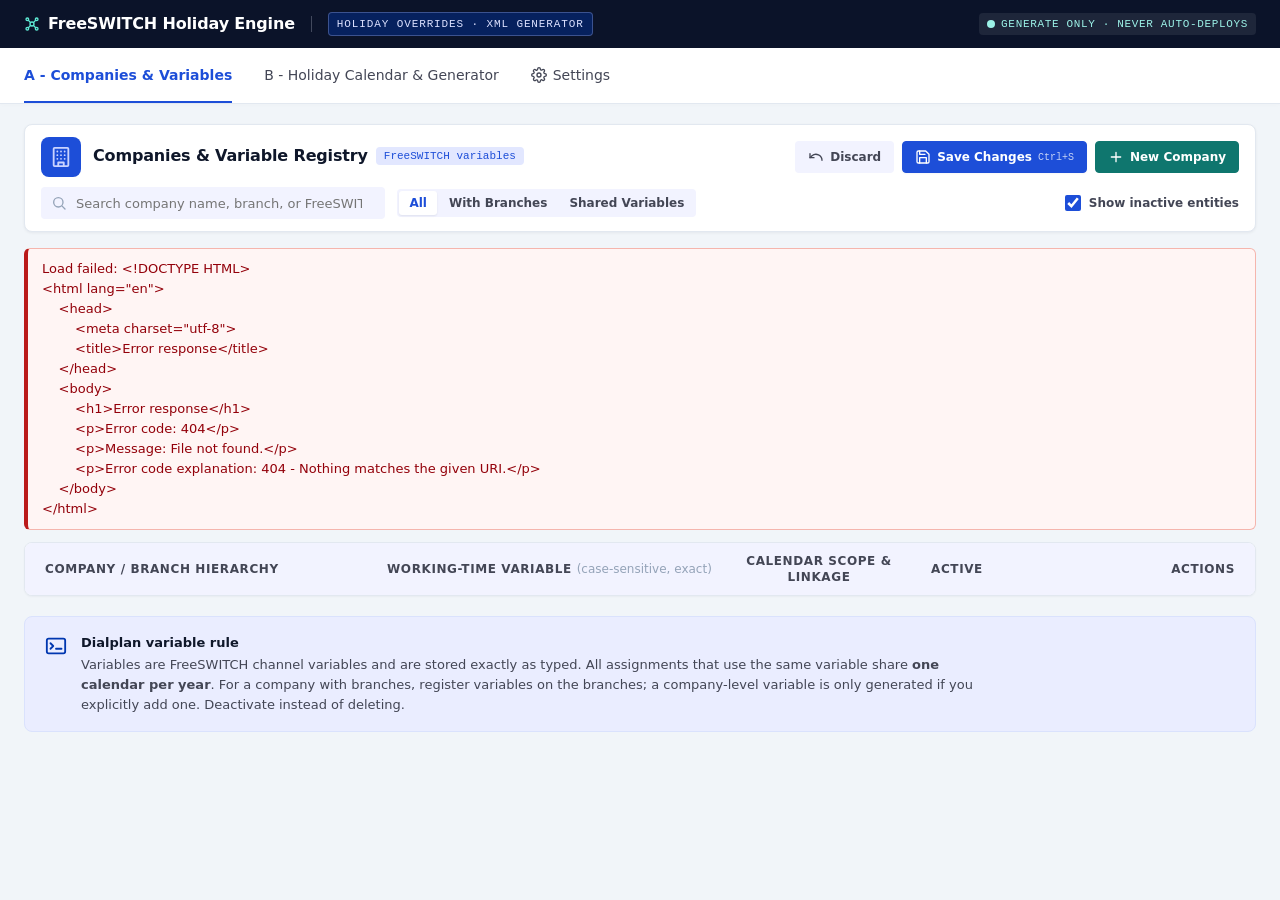
==== web/index.html @ dc07bf64 "first commit" ====
<!doctype html>
<html lang="en">
<head>
<meta charset="utf-8">
<meta name="viewport" content="width=device-width, initial-scale=1">
<title>FreeSWITCH Holiday Calendar</title>
<link rel="icon" href="data:,">
<link rel="stylesheet" href="style.css">
</head>
<body>
<!-- Inline icon sprite (no external fonts/CDN: the UI must work offline) -->
<svg xmlns="http://www.w3.org/2000/svg" style="display:none" aria-hidden="true">
  <defs>
    <symbol id="i-hub" viewBox="0 0 24 24"><circle cx="12" cy="12" r="3"/><circle cx="5" cy="5" r="2"/><circle cx="19" cy="5" r="2"/><circle cx="5" cy="19" r="2"/><circle cx="19" cy="19" r="2"/><path d="M6.5 6.5l3.4 3.4M17.5 6.5l-3.4 3.4M6.5 17.5l3.4-3.4M17.5 17.5l-3.4-3.4"/></symbol>
    <symbol id="i-calendar" viewBox="0 0 24 24"><rect x="3" y="4" width="18" height="18" rx="2"/><path d="M16 2v4M8 2v4M3 10h18"/></symbol>
    <symbol id="i-chev-l" viewBox="0 0 24 24"><path d="M15 18l-6-6 6-6"/></symbol>
    <symbol id="i-chev-r" viewBox="0 0 24 24"><path d="M9 18l6-6-6-6"/></symbol>
    <symbol id="i-search" viewBox="0 0 24 24"><circle cx="11" cy="11" r="7"/><path d="M21 21l-4.3-4.3"/></symbol>
    <symbol id="i-save" viewBox="0 0 24 24"><path d="M19 21H5a2 2 0 0 1-2-2V5a2 2 0 0 1 2-2h11l5 5v11a2 2 0 0 1-2 2z"/><path d="M17 21v-8H7v8M7 3v5h8"/></symbol>
    <symbol id="i-undo" viewBox="0 0 24 24"><path d="M3 7v6h6"/><path d="M21 17a9 9 0 0 0-15-6.7L3 13"/></symbol>
    <symbol id="i-plus" viewBox="0 0 24 24"><path d="M12 5v14M5 12h14"/></symbol>
    <symbol id="i-share" viewBox="0 0 24 24"><circle cx="18" cy="5" r="3"/><circle cx="6" cy="12" r="3"/><circle cx="18" cy="19" r="3"/><path d="M8.6 13.5l6.8 4M15.4 6.5l-6.8 4"/></symbol>
    <symbol id="i-lock" viewBox="0 0 24 24"><rect x="4" y="11" width="16" height="10" rx="2"/><path d="M8 11V7a4 4 0 0 1 8 0v4"/></symbol>
    <symbol id="i-copy" viewBox="0 0 24 24"><rect x="9" y="9" width="13" height="13" rx="2"/><path d="M5 15H4a2 2 0 0 1-2-2V4a2 2 0 0 1 2-2h9a2 2 0 0 1 2 2v1"/></symbol>
    <symbol id="i-check" viewBox="0 0 24 24"><circle cx="12" cy="12" r="10"/><path d="M8 12l3 3 5-6"/></symbol>
    <symbol id="i-alert" viewBox="0 0 24 24"><path d="M10.3 3.9L1.8 18a2 2 0 0 0 1.7 3h17a2 2 0 0 0 1.7-3L13.7 3.9a2 2 0 0 0-3.4 0z"/><path d="M12 9v4M12 17h.01"/></symbol>
    <symbol id="i-x" viewBox="0 0 24 24"><path d="M18 6L6 18M6 6l12 12"/></symbol>
    <symbol id="i-download" viewBox="0 0 24 24"><path d="M21 15v4a2 2 0 0 1-2 2H5a2 2 0 0 1-2-2v-4"/><path d="M7 10l5 5 5-5M12 15V3"/></symbol>
    <symbol id="i-terminal" viewBox="0 0 24 24"><rect x="2" y="4" width="20" height="16" rx="2"/><path d="M6 9l3 3-3 3M12 15h6"/></symbol>
    <symbol id="i-store" viewBox="0 0 24 24"><path d="M3 9l1.5-5h15L21 9M4 9v11h16V9M3 9h18M9 20v-6h6v6"/></symbol>
    <symbol id="i-building" viewBox="0 0 24 24"><rect x="4" y="2" width="16" height="20" rx="1"/><path d="M9 22v-4h6v4M8 6h.01M12 6h.01M16 6h.01M8 10h.01M12 10h.01M16 10h.01M8 14h.01M12 14h.01M16 14h.01"/></symbol>
    <symbol id="i-cloud" viewBox="0 0 24 24"><path d="M4 14.9A7 7 0 1 1 15.7 8h1.8a4.5 4.5 0 0 1 2.5 8.2"/><path d="M12 12v9M8 17l4 4 4-4"/></symbol>
    <symbol id="i-send" viewBox="0 0 24 24"><path d="M22 2L11 13M22 2l-7 20-4-9-9-4 20-7z"/></symbol>
    <symbol id="i-grid" viewBox="0 0 24 24"><rect x="3" y="3" width="18" height="18" rx="2"/><path d="M3 9h18M3 15h18M9 3v18M15 3v18"/></symbol>
    <symbol id="i-trash" viewBox="0 0 24 24"><path d="M3 6h18M8 6V4h8v2M19 6l-1 14H6L5 6"/></symbol>
    <symbol id="i-eye" viewBox="0 0 24 24"><path d="M1 12s4-8 11-8 11 8 11 8-4 8-11 8-11-8-11-8z"/><circle cx="12" cy="12" r="3"/></symbol>
    <symbol id="i-link" viewBox="0 0 24 24"><path d="M10 13a5 5 0 0 0 7.5.5l3-3a5 5 0 0 0-7-7l-1.7 1.7"/><path d="M14 11a5 5 0 0 0-7.5-.5l-3 3a5 5 0 0 0 7 7l1.7-1.7"/></symbol>
    <symbol id="i-bank" viewBox="0 0 24 24"><path d="M3 10l9-6 9 6M5 10v8M9.5 10v8M14.5 10v8M19 10v8M3 21h18"/></symbol>
    <symbol id="i-target" viewBox="0 0 24 24"><rect x="3" y="4" width="18" height="18" rx="2"/><path d="M16 2v4M8 2v4M3 10h18M8 15l2.5 2.5L16 13"/></symbol>
    <symbol id="i-file" viewBox="0 0 24 24"><path d="M14 2H6a2 2 0 0 0-2 2v16a2 2 0 0 0 2 2h12a2 2 0 0 0 2-2V8z"/><path d="M14 2v6h6M8 13h8M8 17h5"/></symbol>
    <symbol id="i-info"viewBox="0 0 24 24"><circle cx="12" cy="12" r="10"/><path d="M12 16v-4M12 8h.01"/></symbol>
    <symbol id="i-settings" viewBox="0 0 24 24"><circle cx="12" cy="12" r="3"/><path d="M19.4 15a1.65 1.65 0 0 0 .33 1.82l.06.06a2 2 0 1 1-2.83 2.83l-.06-.06a1.65 1.65 0 0 0-1.82-.33 1.65 1.65 0 0 0-1 1.51V21a2 2 0 1 1-4 0v-.09A1.65 1.65 0 0 0 9 19.4a1.65 1.65 0 0 0-1.82.33l-.06.06a2 2 0 1 1-2.83-2.83l.06-.06A1.65 1.65 0 0 0 4.6 15a1.65 1.65 0 0 0-1.51-1H3a2 2 0 1 1 0-4h.09A1.65 1.65 0 0 0 4.6 9a1.65 1.65 0 0 0-.33-1.82l-.06-.06a2 2 0 1 1 2.83-2.83l.06.06A1.65 1.65 0 0 0 9 4.6a1.65 1.65 0 0 0 1-1.51V3a2 2 0 1 1 4 0v.09a1.65 1.65 0 0 0 1 1.51 1.65 1.65 0 0 0 1.82-.33l.06-.06a2 2 0 1 1 2.83 2.83l-.06.06A1.65 1.65 0 0 0 19.4 9a1.65 1.65 0 0 0 1.51 1H21a2 2 0 1 1 0 4h-.09a1.65 1.65 0 0 0-1.51 1z"/></symbol>
  </defs>
</svg>

<header class="shell">
  <div class="cmdbar">
    <div class="brand"><svg class="i brand-ic"><use href="#i-hub"/></svg><span>FreeSWITCH Holiday Engine</span></div>
    <span class="vsep"></span>
    <span class="pill-env">Holiday overrides · XML generator</span>
    <span class="spacer"></span>
    <span class="pill-status" title="This tool only generates XML. It never contacts, deploys to or reloads FreeSWITCH."><span class="dot"></span>Generate only · never auto-deploys</span>
  </div>
  <div class="tabbar">
    <nav>
      <button class="tab active" data-tab="a">A - Companies &amp; Variables</button>
      <button class="tab" data-tab="b">B - Holiday Calendar &amp; Generator</button>
      <button id="btnSettings" class="tab-link"><svg class="i"><use href="#i-settings"/></svg>Settings</button>
    </nav>
  </div>
</header>

<main>
<!-- ================= SCREEN A ================= -->
<section id="screenA" class="screen">
  <div class="workbench">
    <div class="wb-row">
      <div class="wb-title">
        <div class="tile"><svg class="i"><use href="#i-building"/></svg></div>
        <div class="min0">
          <div class="title-line"><h1>Companies &amp; Variable Registry</h1><span class="tag-mono">FreeSWITCH variables</span></div>
          <p class="stats" id="aStats"></p>
        </div>
      </div>
      <div class="wb-actions">
        <span id="aDirty" class="dirty hidden">● unsaved changes</span>
        <button id="aRevert" class="btn soft"><svg class="i"><use href="#i-undo"/></svg>Discard</button>
        <button id="aSave" class="btn primary"><svg class="i"><use href="#i-save"/></svg>Save Changes <span class="kbd">Ctrl+S</span></button>
        <button id="aAddCompany" class="btn secondary"><svg class="i"><use href="#i-plus"/></svg>New Company</button>
      </div>
    </div>
    <div class="wb-row sub">
      <div class="search"><svg class="i"><use href="#i-search"/></svg><input id="aSearch" type="search" placeholder="Search company name, branch, or FreeSWITCH variable…"></div>
      <div class="seg" id="aFilter">
        <button data-f="all" class="on">All</button>
        <button data-f="branches">With Branches</button>
        <button data-f="shared">Shared Variables</button>
      </div>
      <span class="spacer"></span>
      <label class="check"><input type="checkbox" id="aShowInactive" checked> Show inactive entities</label>
    </div>
  </div>

  <div id="aMsg" class="msg hidden"></div>

  <div class="card registry">
    <div class="reg-scroll">
      <div class="reg-grid reg-head">
        <div>Company / Branch hierarchy</div>
        <div>Working-time variable <span class="muted-h">(case-sensitive, exact)</span></div>
        <div class="c">Calendar scope &amp; linkage</div>
        <div class="c">Active</div>
        <div class="r">Actions</div>
      </div>
      <div id="aBody"></div>
    </div>
  </div>

  <div class="infocard">
    <svg class="i"><use href="#i-terminal"/></svg>
    <div>
      <h4>Dialplan variable rule</h4>
      <p>Variables are FreeSWITCH channel variables and are stored exactly as typed. All assignments that use the same variable share
        <b>one calendar per year</b>. For a company with branches, register variables on the branches; a company-level variable is only
        generated if you explicitly add one. Deactivate instead of deleting.</p>
    </div>
  </div>
</section>

<!-- ================= SCREEN B ================= -->
<section id="screenB" class="screen hidden">
  <div class="card scope-card">
    <div class="scope-left">
      <div class="scope-top">
        <div class="yearstep">
          <button id="bYearPrev" class="icon-btn" title="Previous year"><svg class="i"><use href="#i-chev-l"/></svg></button>
          <span class="yr"><svg class="i"><use href="#i-calendar"/></svg><input id="bYear" type="number" min="1900" max="9999" class="year"></span>
          <button id="bYearNext" class="icon-btn" title="Next year"><svg class="i"><use href="#i-chev-r"/></svg></button>
        </div>
        <label class="fld"><span class="lbl">Tenant scope</span><select id="bCompany"></select></label>
        <label class="fld" id="bBranchWrap"><span class="lbl">Branch</span><select id="bBranch"></select></label>
        <label class="fld" id="bVarWrap"><span class="lbl">Variable</span><select id="bVariable"></select></label>
      </div>
      <div class="target-chip"><svg class="i"><use href="#i-link"/></svg><span id="bVarDisplay" class="vardisplay"></span><span class="tc-note">(override target)</span></div>
    </div>
    <div class="scope-right">
      <div class="btnrow">
        <button id="bLoadSugg" class="btn tint"><svg class="i"><use href="#i-cloud"/></svg>Load Thai Holiday Suggestions</button>
      </div>
      <div class="btnrow">
        <button id="bCopyFrom" class="btn ghost"><svg class="i"><use href="#i-copy"/></svg>Copy From…</button>
        <button id="bBulk" class="btn ghost hidden"><svg class="i"><use href="#i-send"/></svg>Apply to variables…</button>
      </div>
      <div class="btnrow">
        <span id="bDirty" class="dirty hidden">● unsaved changes</span>
        <button id="bSave" class="btn primary"><svg class="i"><use href="#i-save"/></svg>Save Calendar <span class="kbd">Ctrl+S</span></button>
      </div>
    </div>
  </div>

  <div id="bShared" class="shared hidden"></div>
  <div id="bNotice" class="msg hidden"></div>
  <div id="bSugg" class="sugg hidden"></div>

  <div class="picker">
    <div class="card listcol">
      <div class="lc-head">
        <svg class="i"><use href="#i-bank"/></svg><h3>Available Holiday Bank</h3><span id="bAvailCount" class="count-badge"></span>
        <span class="spacer"></span><button id="bHlAllLeft" class="link">Highlight All</button>
      </div>
      <div class="lc-tools">
        <div class="search sm"><svg class="i"><use href="#i-search"/></svg><input id="bFilterLeft" type="search" placeholder="Filter available holidays…"></div>
        <span id="bPoolTag" class="tag-mono"></span>
      </div>
      <ul id="bAvail" class="hlist"></ul>
    </div>

    <div class="movecol card">
      <div class="mc-lbl">Transfer</div>
      <button id="bRight" class="btn primary" title="Move highlighted holidays to the target calendar">Add Selected <svg class="i"><use href="#i-chev-r"/></svg></button>
      <button id="bLeft" class="btn ghost" title="Move highlighted holidays back to Available"><svg class="i"><use href="#i-chev-l"/></svg> Remove</button>
      <hr>
      <button id="bSelectAll" class="btn ghost mono sm">» Select All</button>
      <button id="bRemoveAll" class="btn ghost mono sm">« Reset to Clean</button>
    </div>

    <div class="card listcol">
      <div class="lc-head">
        <svg class="i"><use href="#i-target"/></svg><h3>Target Entity Scope</h3><span id="bSelCount" class="count-badge green"></span>
        <span class="spacer"></span><span id="bRule" class="rule"></span>
      </div>
      <div class="lc-tools">
        <div class="search sm"><svg class="i"><use href="#i-search"/></svg><input id="bFilterRight" type="search" placeholder="Search applied holidays…"></div>
        <button id="bHlAllRight" class="link">Highlight All</button>
      </div>
      <ul id="bSelected" class="hlist sel"></ul>
    </div>
  </div>

  <div class="card customcard">
    <div class="custom-row">
      <input type="date" id="bCustomDate">
      <input id="bCustomLabel" placeholder="Custom holiday name (e.g. Company Foundation Day)">
      <button id="bAddCustom" class="btn primary"><svg class="i"><use href="#i-plus"/></svg>Add Custom Date</button>
      <button id="bDeleteHl" class="btn danger" title="Delete the highlighted holidays from the Available list (Save to make it permanent)" disabled><svg class="i"><use href="#i-trash"/></svg>Delete highlighted</button>
    </div>
    <div class="legend">
      <span class="lg"><i class="sw sel"></i>Selected (approved)</span>
      <span class="lg"><i class="sw avail"></i>Available pool</span>
      <span class="lg"><i class="sw cust"></i>Custom / manual</span>
      <span class="lg"><i class="sw wknd"></i>Weekend</span>
    </div>
  </div>

  <div class="card matrix">
    <div class="mx-head">
      <svg class="i"><use href="#i-grid"/></svg>
      <div class="min0">
        <h2>Annual Distribution Matrix — <span id="bMxYear"></span></h2>
        <p>Click an empty day to create a custom holiday (it appears in Available). Click a holiday day to highlight it.</p>
      </div>
      <span class="spacer"></span>
      <span id="bMxCount" class="badge-green"></span>
    </div>
    <div id="bCalendar" class="yearcal"></div>
  </div>

  <div class="xmlcard">
    <div class="xc-head">
      <div class="min0">
        <div class="xc-title"><svg class="i"><use href="#i-terminal"/></svg><h2>XML Dialplan Preview</h2><span class="tag-auto">Auto-generated</span></div>
        <div class="xc-meta">
          <span>Target: <b id="bXmlFile">—</b></span>
          <span id="bSummary" class="summary"></span>
        </div>
      </div>
      <div class="xc-actions">
        <button id="bPreview" class="btn dark"><svg class="i"><use href="#i-eye"/></svg>Preview XML</button>
        <button id="bCopyXml" class="btn dark"><svg class="i"><use href="#i-copy"/></svg>Copy XML</button>
        <button id="bDownload" class="btn primary"><svg class="i"><use href="#i-download"/></svg>Download .xml</button>
        <button id="bReport" class="btn dark" title="PDF of every company, its variables and saved holidays for this year — for checking before deployment"><svg class="i"><use href="#i-file"/></svg>Calendar Report (PDF)</button>
      </div>
    </div>
    <div class="xc-note"><svg class="i"><use href="#i-alert"/></svg>
      <span><b>PROVISIONAL:</b> break semantics are not validated against FreeSWITCH. Test with the deployed dialplan before production use.
        Preview and Download use <b>saved</b> data only. This tool never deploys to or reloads FreeSWITCH.</span></div>
    <div id="bXmlWrap" class="hidden">
      <div id="bWarnings" class="warnings"></div>
      <pre id="bXml"></pre>
    </div>
    <div class="xc-foot"><span id="bXmlStatus">Click “Preview XML” to render the saved dialplan for this year.</span><span id="bXmlBreak"></span></div>
  </div>
</section>
</main>

<!-- dialogs -->
<dialog id="dlgSettings">
  <form method="dialog">
    <div class="dlg-head"><svg class="i"><use href="#i-settings"/></svg><h3>Settings</h3></div>
    <label class="fld"><span class="lbl">Condition break value</span>
      <select id="sBreak"><option>never</option><option>on-true</option><option>on-false</option><option>always</option></select>
    </label>
    <p class="warn"><b>PROVISIONAL:</b> <code>break="never"</code> is the prototype default. The reference group file uses <code>never</code>, MeSpace uses <code>on-true</code>.
      Test against the deployed FreeSWITCH dialplan before production use.</p>
    <label class="fld"><span class="lbl">Default export filename</span>
      <input id="sExportName" class="wide mono-in" placeholder="freeswitch_holidays_{year}.xml">
    </label>
    <p class="hint">e.g. <code>01-tod-holidays.xml</code>. Use <code>{year}</code> to insert the export year. Leave empty for the default. Letters, digits, <code>.</code> <code>_</code> <code>-</code> only; <code>.xml</code> is added if missing.</p>
    <fieldset><legend>Holiday suggestion providers</legend>
      <label class="check"><input type="checkbox" id="sProvBot"> Bank of Thailand (official)</label>
      <input id="sBotUrl" class="wide mono-in" placeholder="BOT URL template with {year}">
      <label class="check"><input type="checkbox" id="sProvIcs"> Google public calendar ICS (unverified)</label>
      <input id="sIcsUrl" class="wide mono-in" placeholder="ICS URL">
    </fieldset>
    <div class="dlgbtns"><button value="cancel" class="btn soft">Cancel</button><button id="sSave" value="default" class="btn primary">Save settings</button></div>
  </form>
</dialog>

<dialog id="dlgCopy">
  <form method="dialog">
    <div class="dlg-head"><svg class="i"><use href="#i-copy"/></svg><h3>Copy dates from…</h3></div>
    <label class="fld"><span class="lbl">Source</span><select id="cSource"></select></label>
    <label class="fld"><span class="lbl">Year</span><input id="cYear" type="number" class="year"></label>
    <label class="fld"><span class="lbl">Mode</span><select id="cMode"><option value="replace">Replace current selection</option><option value="merge">Add to current selection</option></select></label>
    <div id="cInfo" class="msg"></div>
    <div class="dlgbtns"><button value="cancel" class="btn soft">Cancel</button><button id="cLoad" value="default" class="btn primary">Copy (unsaved)</button></div>
  </form>
</dialog>

<dialog id="dlgBulk">
  <form method="dialog">
    <div class="dlg-head"><svg class="i"><use href="#i-send"/></svg><h3>Apply holidays to variable calendars</h3></div>
    <div id="kDates" class="msg"></div>
    <div id="kVars" class="varlist"></div>
    <div id="kPreview"></div>
    <p class="hint">Manual exclusions (dates a calendar explicitly removed) are never overwritten.</p>
    <div class="dlgbtns"><button value="cancel" class="btn soft">Close</button><button id="kPrev" type="button" class="btn ghost">Preview</button><button id="kCommit" type="button" class="btn primary" disabled>Save to calendars</button></div>
  </form>
</dialog>

<dialog id="dlgDocs" class="wide-dlg">
  <form method="dialog">
    <div class="dlg-head"><svg class="i"><use href="#i-file"/></svg><h3 id="dTitle">Holiday announcements</h3></div>
    <p class="hint">Keep each company's official holiday announcement (PDF) per year so it can be checked if a calendar is ever disputed.
      Documents are for reference only; they do not change calendars or the generated XML.</p>
    <fieldset><legend>Upload announcement</legend>
      <div class="doc-up">
        <label class="fld"><span class="lbl">Year</span><input id="dYear" type="number" class="year" min="1900" max="9999"></label>
        <label class="fld grow"><span class="lbl">PDF file (max 10 MB)</span><input id="dFile" type="file" accept="application/pdf,.pdf"></label>
      </div>
      <label class="fld"><span class="lbl">Note (optional)</span><input id="dNote" maxlength="1000" placeholder="e.g. HR circular 2027/01, signed by MD; revised 12 Dec"></label>
      <div class="doc-up-btn"><button id="dUpload" type="button" class="btn primary"><svg class="i"><use href="#i-plus"/></svg>Upload PDF</button></div>
    </fieldset>
    <div id="dMsg" class="msg hidden"></div>
    <div id="dList" class="doc-list"></div>
    <div class="dlgbtns"><button value="cancel" class="btn soft">Close</button></div>
  </form>
</dialog>

<script src="app.js"></script>
</body>
</html>
---- web/style.css ----
/* FreeSWITCH Holiday Engine — "Telco Routing & Dialplan System" design.
   Self-contained: no web fonts / CDN. Inter and JetBrains Mono are used when
   installed locally, otherwise the system UI / monospace fonts. */
:root {
  --navy: #0b1329; --nav-fg: #e2e8f0; --nav-muted: #94a3b8;
  --canvas: #f1f5f9; --panel: #fff; --panel-2: #f8fafc; --panel-3: #f2f3ff;
  --line: #e2e8f0; --line-2: #cbd5e1; --line-3: #94a3b8;
  --fg: #0f172a; --fg-2: #334155; --muted: #64748b; --faint: #94a3b8;
  --primary: #1d4ed8; --primary-h: #1e40af; --primary-bg: #eff6ff; --primary-bd: #bfdbfe; --primary-soft: #dce1ff;
  --sel: #047857; --sel-2: #059669; --sel-bg: #d1fae5; --teal: #0f766e;
  --sky: #0369a1; --sky-bg: #e0f2fe;
  --amber: #b45309; --amber-bg: #fef3c7;
  --violet: #6d28d9; --violet-bg: #ede9fe;
  --err: #ba1a1a; --err-bg: #ffdad6; --err-fg: #93000a;
  --wknd: #dc2626;
  --font: Inter, ui-sans-serif, system-ui, -apple-system, "Segoe UI", Roboto, "Noto Sans Thai", "Leelawadee UI", sans-serif;
  --mono: "JetBrains Mono", ui-monospace, SFMono-Regular, Menlo, Consolas, "Liberation Mono", monospace;
  --r: 4px; --r-md: 6px; --r-lg: 8px;
  --elev-1: 0 1px 2px 0 rgba(15, 23, 42, .04);
  --pop: 0 10px 15px -3px rgba(15, 23, 42, .1), 0 4px 6px -4px rgba(15, 23, 42, .05);
  --focus: 0 0 0 3px rgba(29, 78, 216, .15);
}
* { box-sizing: border-box; }
html { scroll-padding-top: 120px; }
body { margin: 0; font: 400 14px/20px var(--font); background: var(--canvas); color: var(--fg); -webkit-font-smoothing: antialiased; }
.hidden { display: none !important; }
.spacer { flex: 1; }
.min0 { min-width: 0; }
code, .mono { font-family: var(--mono); }
svg.i { width: 16px; height: 16px; flex: none; fill: none; stroke: currentColor; stroke-width: 2; stroke-linecap: round; stroke-linejoin: round; vertical-align: middle; }

/* ---------------- app shell ---------------- */
header.shell { position: sticky; top: 0; z-index: 50; }
.cmdbar { height: 48px; background: var(--navy); color: var(--nav-fg); display: flex; align-items: center; gap: 16px; padding: 0 24px; box-shadow: 0 1px 8px rgba(0, 0, 0, .06); }
.brand { display: flex; align-items: center; gap: 8px; font-weight: 600; font-size: 16px; letter-spacing: -.01em; color: #fff; white-space: nowrap; }
.brand-ic { width: 20px; height: 20px; color: #5eead4; }
.vsep { width: 1px; height: 16px; background: rgba(196, 197, 215, .3); }
.pill-env { font: 500 11px/14px var(--mono); text-transform: uppercase; letter-spacing: .08em; color: #dce1ff; padding: 4px 8px; border-radius: var(--r);
  background: rgba(0, 55, 176, .4); border: 1px solid rgba(183, 196, 255, .3); white-space: nowrap; }
.pill-status { display: flex; align-items: center; gap: 6px; font: 400 11px/14px var(--mono); text-transform: uppercase; letter-spacing: .06em; color: #9cf2e8;
  padding: 4px 8px; border-radius: var(--r); background: rgba(255, 255, 255, .08); white-space: nowrap; }
.pill-status .dot { width: 8px; height: 8px; border-radius: 50%; background: #9cf2e8; }
.tabbar { height: 56px; background: var(--panel); border-bottom: 1px solid var(--line); padding: 0 24px; display: flex; align-items: stretch; box-shadow: 0 1px 4px rgba(0, 0, 0, .02); }
.tabbar nav { display: flex; gap: 32px; align-items: stretch; overflow-x: auto; }
.tab, .tab-link { background: none; border: 0; border-bottom: 2px solid transparent; padding: 0; font: 400 14px/20px var(--font); color: #434655; cursor: pointer; white-space: nowrap;
  display: flex; align-items: center; gap: 6px; }
.tab:hover, .tab-link:hover { color: var(--fg); }
.tab.active { border-bottom-color: var(--primary); color: var(--primary); font-weight: 600; }
main { padding: 20px 24px 48px; max-width: 1600px; margin: 0 auto; }

/* ---------------- buttons & inputs ---------------- */
.btn { height: 32px; padding: 0 12px; display: inline-flex; align-items: center; justify-content: center; gap: 6px; border-radius: var(--r); border: 1px solid var(--line-2);
  background: var(--panel); color: var(--fg-2); font: 600 12px/16px var(--font); cursor: pointer; white-space: nowrap; transition: background .12s, border-color .12s; }
.btn:hover { background: var(--canvas); border-color: var(--line-3); }
.btn:disabled { opacity: .45; cursor: default; }
.btn.primary { background: var(--primary); border-color: var(--primary); color: #fff; box-shadow: var(--elev-1); }
.btn.primary:hover:not(:disabled) { background: var(--primary-h); border-color: var(--primary-h); }
.btn.secondary { background: var(--teal); border-color: var(--teal); color: #fff; }
.btn.secondary:hover { background: #115e59; }
.btn.soft { background: var(--panel-3); border-color: transparent; color: #434655; }
.btn.soft:hover { background: #eaedff; }
.btn.ghost { background: var(--panel); }
.btn.tint { background: var(--primary-bg); border-color: var(--primary-bd); color: var(--primary); }
.btn.tint:hover { background: #dbeafe; }
.btn.danger { color: var(--err); border-color: #f5b5ad; }
.btn.danger:hover:not(:disabled) { background: var(--err-bg); border-color: var(--err); }
.btn.dark { background: rgba(255, 255, 255, .06); border-color: #334155; color: #e2e8f0; }
.btn.dark:hover { background: rgba(255, 255, 255, .12); border-color: #475569; }
.btn.sm { height: 28px; font-size: 11px; }
.btn.mono { font-family: var(--mono); font-weight: 500; color: var(--muted); }
.btn.xs { height: 26px; padding: 0 9px; font-size: 11px; gap: 3px; }
.btn.xs svg.i { width: 12px; height: 12px; }
.kbd { font: 400 10px var(--mono); opacity: .75; }
button.link { white-space: nowrap; border: 0; background: none; color: var(--primary); font: 600 12px var(--font); cursor: pointer; padding: 2px 4px; }
button.link:hover { text-decoration: underline; }
.icon-btn { width: 28px; height: 28px; display: inline-flex; align-items: center; justify-content: center; border: 0; background: none; border-radius: var(--r); color: var(--muted); cursor: pointer; }
.icon-btn:hover { background: var(--canvas); color: var(--fg); }
input, select { font: 400 14px/20px var(--font); color: var(--fg); padding: 5px 9px; border: 1px solid var(--line-2); border-radius: var(--r); background: var(--panel); max-width: 100%; height: 32px; }
input:focus, select:focus { outline: none; border-color: var(--primary); box-shadow: var(--focus); }
input[type=checkbox] { height: auto; width: 16px; height: 16px; accent-color: var(--primary); margin: 0; cursor: pointer; }
input.year { width: 76px; }
input.wide { width: 100%; margin: 4px 0 10px; }
input.mono-in { font: 500 13px var(--mono); }
input.invalid { border-color: var(--err) !important; background: #fff5f4 !important; }
label.check { display: inline-flex; align-items: center; gap: 8px; font: 600 12px var(--font); color: #434655; cursor: pointer; user-select: none; }
.fld { display: flex; flex-direction: column; gap: 2px; }
.fld .lbl { font: 600 11px/14px var(--font); text-transform: uppercase; letter-spacing: .05em; color: var(--muted); }
.search { position: relative; display: flex; align-items: center; flex: 1; max-width: 520px; min-width: 220px; }
.search svg.i { position: absolute; left: 10px; color: var(--faint); pointer-events: none; }
.search input { width: 100%; padding-left: 34px; background: var(--panel-3); border-color: transparent; font-size: 13px; }
.search input:focus { background: var(--panel); }
.search.sm { min-width: 0; max-width: none; }
.search.sm input { height: 30px; font-size: 12px; }

/* toggle switch (checkbox + .tgl) */
.switch { position: relative; display: inline-flex; cursor: pointer; }
.switch input { position: absolute; opacity: 0; width: 100%; height: 100%; margin: 0; cursor: pointer; }
.switch .tgl { width: 36px; height: 20px; border-radius: 999px; background: #dae2fd; position: relative; transition: background .15s; }
.switch .tgl::after { content: ""; position: absolute; top: 2px; left: 2px; width: 16px; height: 16px; border-radius: 50%; background: #fff; border: 1px solid var(--line-2); transition: transform .15s; box-sizing: border-box; }
.switch input:checked + .tgl { background: var(--primary); }
.switch input:checked + .tgl::after { transform: translateX(16px); border-color: #fff; }
.switch input:focus-visible + .tgl { box-shadow: var(--focus); }
.switch.mini .tgl { width: 28px; height: 16px; }
.switch.mini .tgl::after { width: 12px; height: 12px; }
.switch.mini input:checked + .tgl::after { transform: translateX(12px); }

/* ---------------- messages / chips ---------------- */
.dirty { color: var(--err); font: 600 12px var(--font); white-space: nowrap; }
.msg { padding: 10px 14px; border-radius: var(--r-md); background: var(--primary-bg); border: 1px solid var(--primary-bd); border-left: 4px solid var(--primary); color: #1e3a8a;
  margin: 0 0 12px; white-space: pre-wrap; font-size: 13px; }
.msg.error { background: #fff5f4; border-color: #f5b5ad; border-left-color: var(--err); color: var(--err-fg); }
.msg.ok { background: #ecfdf5; border-color: #a7f3d0; border-left-color: var(--sel-2); color: #065f46; }
.hint { color: var(--muted); font-size: 12px; }
.warn { color: var(--err); font-size: 12px; }
.warn code { background: var(--err-bg); padding: 0 4px; border-radius: 3px; }
.tag-mono { font: 500 11px/14px var(--mono); padding: 2px 8px; border-radius: var(--r); background: #e2e7ff; color: var(--primary); white-space: nowrap; }
.badge { display: inline-block; padding: 1px 6px; border-radius: var(--r); font: 500 10px/14px var(--mono); white-space: nowrap; border: 1px solid transparent; }
.b-shared { background: var(--primary-bg); color: var(--primary); border-color: var(--primary-bd); }
.b-official { background: var(--sel-bg); color: #065f46; border-color: #a7f3d0; }
.b-unverified, .b-estimated, .b-suggested { background: var(--amber-bg); color: var(--amber); border-color: #fde68a; }
.b-template { background: #e2e8f0; color: var(--fg-2); }
.b-manual, .b-imported { background: var(--violet-bg); color: var(--violet); border-color: #ddd6fe; }
.b-copied { background: var(--sky-bg); color: #075985; border-color: #bae6fd; }
.b-cat { background: var(--panel-2); color: var(--muted); border-color: var(--line); }
.count-badge { font: 600 11px/16px var(--font); padding: 1px 7px; border-radius: 999px; background: var(--primary-soft); color: var(--primary); }
.count-badge.green { background: var(--sel-bg); color: #065f46; }
.badge-green { font: 600 12px/16px var(--font); padding: 3px 10px; border-radius: var(--r); background: var(--sel-bg); color: #065f46; white-space: nowrap; }

.card { background: var(--panel); border: 1px solid var(--line); border-radius: var(--r-lg); box-shadow: var(--elev-1); }

/* ---------------- Screen A: workbench ---------------- */
.workbench { position: sticky; top: 104px; z-index: 30; background: var(--panel); border: 1px solid var(--line); border-radius: var(--r-lg); box-shadow: 0 1px 3px rgba(15, 23, 42, .06);
  padding: 12px 16px; margin-bottom: 16px; display: flex; flex-direction: column; gap: 10px; }
.wb-row { display: flex; align-items: center; gap: 12px; flex-wrap: wrap; justify-content: space-between; }
.wb-row.sub { justify-content: flex-start; }
.wb-title { display: flex; align-items: center; gap: 12px; min-width: 0; }
.tile { width: 40px; height: 40px; border-radius: var(--r-lg); background: var(--primary); color: #cad3ff; display: flex; align-items: center; justify-content: center; flex: none; }
.tile svg.i { width: 22px; height: 22px; }
.title-line { display: flex; align-items: center; gap: 8px; flex-wrap: wrap; }
.title-line h1 { font-size: 16px; line-height: 24px; font-weight: 600; margin: 0; letter-spacing: -.01em; }
.stats { margin: 2px 0 0; font-size: 12px; color: #434655; display: flex; align-items: center; gap: 6px; flex-wrap: wrap; }
.stats .dot { width: 8px; height: 8px; border-radius: 50%; background: var(--teal); }
.stats .sep { color: #c4c5d7; }
.stats .hl { color: var(--primary); font-weight: 500; }
.wb-actions { display: flex; align-items: center; gap: 8px; flex-wrap: wrap; }
.seg { display: inline-flex; gap: 2px; padding: 2px; background: var(--panel-3); border-radius: var(--r); }
.seg button { border: 0; background: none; padding: 4px 10px; border-radius: 3px; font: 600 12px/16px var(--font); color: #434655; cursor: pointer; white-space: nowrap; }
.seg button:hover { color: var(--fg); }
.seg button.on { background: var(--panel); color: var(--primary); box-shadow: 0 1px 2px rgba(15, 23, 42, .08); }

/* ---------------- Screen A: registry grid ---------------- */
.registry { overflow: hidden; }
.reg-scroll { overflow-x: auto; }
.reg-grid { display: grid; grid-template-columns: minmax(280px, 4fr) minmax(300px, 4fr) minmax(180px, 2fr) 72px 230px; gap: 12px; align-items: center; min-width: 1120px; }
.reg-head { padding: 10px 20px; background: var(--panel-3); font: 600 12px/16px var(--font); letter-spacing: .05em; text-transform: uppercase; color: #434655; }
.reg-head .muted-h { text-transform: none; letter-spacing: 0; font-weight: 400; color: var(--faint); }
.c { text-align: center; justify-self: center; }
.r { text-align: right; justify-self: end; }
.entity { border-top: 1px solid var(--line); }
.entity:first-child { border-top: 0; }
.entity:hover > .row-company { background: rgba(242, 243, 255, .5); }
.row-company { padding: 12px 20px; min-height: 64px; }
.entity.new > .row-company { box-shadow: inset 3px 0 0 var(--primary); }
.ent-name { display: flex; align-items: center; gap: 10px; min-width: 0; }
.avatar { width: 32px; height: 32px; border-radius: var(--r); background: rgba(0, 55, 176, .1); color: #0037b0; font: 700 15px/1 var(--font); display: flex; align-items: center; justify-content: center; flex: none; }
.avatar.multi { background: #0037b0; color: #fff; }
.avatar.off { background: #e2e8f0; color: var(--muted); }
.name-col { min-width: 0; flex: 1; display: flex; flex-direction: column; gap: 1px; }
.name-line { display: flex; align-items: center; gap: 6px; min-width: 0; }
input.name-in { border: 1px solid transparent; background: transparent; padding: 2px 6px; margin-left: -6px; height: 28px; font: 600 16px/24px var(--font); width: 100%; min-width: 0; text-overflow: ellipsis; }
input.name-in:hover { border-color: var(--line); background: var(--panel); }
input.name-in:focus { background: var(--panel); }
input.name-in.br { font: 600 13px var(--font); height: 28px; margin-left: 0; background: var(--panel); border-color: var(--line); max-width: 220px; }
.subline { font: italic 400 11px/14px var(--mono); color: #747686; white-space: nowrap; overflow: hidden; text-overflow: ellipsis; }
.pill-count { font: 600 11px/16px var(--font); padding: 1px 8px; border-radius: 999px; background: var(--primary-soft); color: var(--primary); white-space: nowrap; flex: none; }
.var-hint { font: italic 400 11px/16px var(--mono); color: #747686; }
.unreg { display: flex; align-items: center; gap: 8px; }
.unreg .ghost-in { flex: 1; height: 32px; border: 1px dashed var(--line-2); border-radius: var(--r); background: var(--panel-2); color: var(--faint); font: italic 400 12px/30px var(--mono); padding: 0 10px; }
.varcell { display: flex; align-items: center; gap: 6px; min-width: 0; }
.varwrap { position: relative; flex: 1; min-width: 0; display: flex; align-items: center; }
input.var { width: 100%; height: 32px; font: 500 13px/18px var(--mono); padding-right: 30px; background: var(--panel); }
input.var.shared { color: var(--primary); }
.copy-btn { position: absolute; right: 4px; width: 24px; height: 24px; border: 0; background: none; color: var(--faint); cursor: pointer; display: flex; align-items: center; justify-content: center; border-radius: 3px; }
.copy-btn:hover { color: var(--primary); background: var(--primary-bg); }
.copy-btn.done { color: var(--sel-2); }
.st-ok { color: var(--teal); width: 18px; height: 18px; }
.st-err { color: var(--err); width: 18px; height: 18px; }
.varerr { font-size: 11px; color: var(--err); margin-top: 2px; }
.chip { position: relative; display: inline-flex; align-items: center; gap: 5px; padding: 4px 10px; border-radius: 999px; font: 600 12px/16px var(--font); white-space: nowrap; }
.chip svg.i { width: 14px; height: 14px; }
.chip.shared { background: var(--primary-soft); color: var(--primary); cursor: default; }
.chip.own { background: var(--panel-2); color: #434655; font-weight: 500; border: 1px solid var(--line); }
.chip.split { border-radius: var(--r); background: #eaedff; color: #434655; font: 500 11px var(--mono); }
.chip.muted { background: none; color: var(--faint); font: 400 11px var(--mono); }
.chip .pop { display: none; position: absolute; top: calc(100% + 6px); right: 0; z-index: 20; min-width: 260px; max-width: 380px; white-space: normal; text-align: left;
  background: var(--panel); border: 1px solid var(--line); border-radius: var(--r-md); box-shadow: var(--pop); padding: 10px 12px; color: var(--fg); font: 400 12px/18px var(--font); }
.chip:hover .pop, .chip:focus .pop { display: block; }
.pop h5 { margin: 0 0 6px; font: 600 11px var(--font); text-transform: uppercase; letter-spacing: .05em; color: var(--muted); }
.pop .lnk { display: flex; gap: 6px; }
.pop .lnk b { color: #3b82f6; font-weight: 600; }
.acts { display: flex; gap: 4px; justify-content: flex-end; }
.row-branch, .row-assign { padding: 8px 20px 8px 56px; background: rgba(242, 243, 255, .6); border-top: 1px solid rgba(226, 232, 240, .7); }
.row-assign.ofbranch { padding-left: 92px; }
.row-assign.company { padding-left: 56px; }
.elbow { font: 500 13px var(--mono); color: var(--faint); flex: none; }
.br-ic { color: var(--primary); flex: none; }
.br-id { font: 400 11px var(--mono); color: #747686; white-space: nowrap; }
.assign-lbl { font: 400 11px var(--mono); color: var(--muted); }
.inactive { opacity: .55; }
.row-branch.new, .row-assign.new { box-shadow: inset 3px 0 0 var(--primary); }
.empty-row { padding: 28px 20px; text-align: center; color: var(--muted); font-size: 13px; }
.infocard { margin-top: 20px; display: flex; gap: 14px; padding: 16px 20px; border-radius: var(--r-lg); background: #eaedff; border: 1px solid #dae2fd; }
.infocard > svg.i { width: 22px; height: 22px; color: #0037b0; margin-top: 2px; }
.infocard h4 { margin: 0 0 2px; font-size: 13px; font-weight: 600; }
.infocard p { margin: 0; font-size: 13px; line-height: 20px; color: #434655; max-width: 900px; }

/* ---------------- Screen B ---------------- */
.scope-card { padding: 14px 16px; display: flex; gap: 16px; justify-content: space-between; flex-wrap: wrap; margin-bottom: 16px; }
.scope-left { display: flex; flex-direction: column; gap: 10px; min-width: 0; flex: 1; }
.scope-top { display: flex; align-items: flex-end; gap: 14px; flex-wrap: wrap; }
.scope-top select { min-width: 220px; max-width: 420px; }
.yearstep { display: inline-flex; align-items: center; gap: 2px; border: 1px solid var(--line); border-radius: var(--r-md); padding: 2px; background: var(--panel); height: 36px; }
.yr { display: inline-flex; align-items: center; gap: 6px; color: var(--primary); padding: 0 4px; }
.yr input { border: 0; height: 28px; width: 72px; font: 600 18px/24px var(--font); padding: 0 2px; background: none; color: var(--fg); }
.yr input:focus { box-shadow: none; }
.target-chip { display: inline-flex; align-items: center; gap: 6px; align-self: flex-start; padding: 3px 10px; border-radius: 999px; background: var(--primary-bg); border: 1px solid var(--primary-bd); color: var(--primary); }
.target-chip svg.i { width: 14px; height: 14px; }
.vardisplay { font: 600 12px var(--mono); }
.tc-note { font: 400 11px var(--mono); color: #3b82f6; }
.scope-right { display: flex; flex-direction: column; gap: 6px; align-items: flex-end; }
.btnrow { display: flex; gap: 6px; align-items: center; flex-wrap: wrap; justify-content: flex-end; }
#bShared { padding: 12px 16px; border-radius: var(--r-lg); background: #eaedff; border-left: 4px solid var(--primary); color: var(--fg); margin-bottom: 12px; font-size: 13px; font-weight: 500; }
#bShared b { color: var(--primary); font-family: var(--mono); }
.sugg { background: var(--panel); border: 1px solid var(--line); border-radius: var(--r-lg); padding: 10px 14px; margin-bottom: 12px; font-size: 13px; display: flex; flex-direction: column; gap: 3px; }
.sugg .err { color: var(--err); }
.sugg a { color: var(--primary); }

.picker { display: grid; grid-template-columns: minmax(0, 1fr) 168px minmax(0, 1fr); gap: 16px; align-items: stretch; }
.listcol { padding: 14px; display: flex; flex-direction: column; min-width: 0; }
.lc-head { display: flex; align-items: center; gap: 8px; margin-bottom: 10px; }
.lc-head > svg.i { color: var(--primary); width: 18px; height: 18px; }
.lc-head h3 { margin: 0; font-size: 16px; line-height: 24px; font-weight: 600; white-space: nowrap; }
.rule { font: 400 11px/14px var(--mono); color: var(--muted); text-align: right; overflow-wrap: anywhere; }
.lc-tools { display: flex; gap: 8px; align-items: center; margin-bottom: 10px; }
.lc-tools .search { flex: 1; }
ul.hlist { list-style: none; margin: 0; padding: 0 2px 0 0; height: 420px; overflow: auto; display: flex; flex-direction: column; gap: 6px; }
ul.hlist li { display: flex; gap: 10px; align-items: flex-start; padding: 8px 10px; background: var(--panel-2); border: 1px solid var(--line); border-radius: var(--r-md); cursor: pointer; user-select: none; transition: background .1s, border-color .1s; }
ul.hlist li:hover { background: var(--panel-3); border-color: var(--line-2); }
ul.hlist li.hl { background: var(--primary-bg); border-color: #93c5fd; box-shadow: inset 0 0 0 1px #93c5fd; }
ul.hlist.sel li { border-left: 4px solid var(--sel); background: var(--panel); }
ul.hlist.sel li.hl { background: var(--primary-bg); }
ul.hlist li.custom { border-left: 4px solid var(--violet); }
.cbx { width: 16px; height: 16px; border: 1.5px solid var(--line-2); border-radius: 3px; background: #fff; flex: none; margin-top: 2px; display: flex; align-items: center; justify-content: center; }
.cbx.on { background: var(--primary); border-color: var(--primary); }
.cbx.on::after { content: ""; width: 8px; height: 4px; border: 2px solid #fff; border-top: 0; border-right: 0; transform: rotate(-45deg) translate(1px, -1px); }
.li-main { flex: 1; min-width: 0; display: flex; flex-direction: column; gap: 1px; }
.li-top { display: flex; gap: 8px; align-items: flex-start; justify-content: space-between; }
.li-top .d { font: 600 13px/18px var(--mono); color: #0037b0; white-space: nowrap; }
ul.hlist.sel .li-top .d { color: var(--fg); }
.li-top .tags { display: flex; gap: 4px; flex-wrap: wrap; justify-content: flex-end; }
.li-main .l { font-size: 14px; line-height: 20px; overflow-wrap: anywhere; }
li.custom .l { color: var(--violet); font-weight: 600; }
.li-main .meta { font: 400 11px/14px var(--mono); color: var(--muted); display: flex; gap: 6px; flex-wrap: wrap; }
.li-main .meta a { color: var(--muted); }
.li-main .meta a:hover { color: var(--primary); }
.li-btn { width: 24px; height: 24px; border: 0; background: none; color: var(--faint); cursor: pointer; border-radius: 3px; display: flex; align-items: center; justify-content: center; flex: none; }
.li-btn:hover { background: var(--canvas); color: var(--fg); }
.li-btn.x:hover { background: var(--err-bg); color: var(--err); }
.li-btn.add:hover { background: var(--sel-bg); color: var(--sel); }
.li-empty { color: var(--faint); font: italic 400 12px var(--mono); padding: 24px 8px; text-align: center; cursor: default !important; background: none !important; border: 1px dashed var(--line) !important; }
.movecol { padding: 14px 12px; display: flex; flex-direction: column; justify-content: center; gap: 8px; align-self: center; }
.movecol .mc-lbl { font: 500 11px var(--mono); text-transform: uppercase; letter-spacing: .1em; color: var(--muted); text-align: center; margin-bottom: 2px; }
.movecol hr { width: 100%; border: 0; border-top: 1px solid var(--line); margin: 4px 0; }

.customcard { margin-top: 16px; padding: 12px 16px; display: flex; gap: 16px; align-items: center; flex-wrap: wrap; justify-content: space-between; }
.custom-row { display: flex; gap: 8px; flex-wrap: wrap; align-items: center; flex: 1; min-width: 320px; }
.custom-row #bCustomLabel { flex: 1; min-width: 200px; max-width: 420px; }
.legend { display: flex; gap: 14px; flex-wrap: wrap; font-size: 12px; color: #434655; }
.lg { display: inline-flex; align-items: center; gap: 6px; }
.sw { width: 12px; height: 12px; border-radius: 50%; display: inline-block; }
.sw.sel { background: var(--sel); }
.sw.avail { background: var(--amber-bg); border: 1px dashed var(--amber); }
.sw.cust { background: #fff; box-shadow: inset 0 0 0 2px var(--violet); }
.sw.wknd { background: #fee2e2; }

.matrix { margin-top: 16px; padding: 16px; }
.mx-head { display: flex; align-items: flex-start; gap: 10px; margin-bottom: 14px; }
.mx-head > svg.i { width: 20px; height: 20px; color: var(--primary); margin-top: 3px; }
.mx-head h2 { margin: 0; font-size: 16px; line-height: 24px; font-weight: 600; }
.mx-head p { margin: 0; font-size: 12px; color: var(--muted); }
.yearcal { display: grid; grid-template-columns: repeat(4, minmax(0, 1fr)); gap: 12px; }
.month { background: var(--panel-2); border: 1px solid var(--line); border-radius: var(--r-md); padding: 8px 10px 10px; }
.month .mh { display: flex; justify-content: space-between; align-items: baseline; gap: 6px; margin-bottom: 4px; }
.month h4 { margin: 0; font-size: 12px; font-weight: 600; }
.month h4 span { font-weight: 400; color: var(--muted); }
.month .mc { font: 400 10px var(--mono); color: var(--faint); white-space: nowrap; }
.month .mc.has { color: var(--sel); font-weight: 600; }
.month .grid { display: grid; grid-template-columns: repeat(7, 1fr); row-gap: 2px; }
.month .dow { font: 400 10px var(--mono); color: var(--muted); text-align: center; padding-bottom: 2px; }
.month .dow.we { color: var(--wknd); }
.day { justify-self: center; width: 24px; height: 24px; display: flex; align-items: center; justify-content: center; font: 400 11px var(--mono); border-radius: 50%; cursor: pointer; border: 1px solid transparent; color: var(--fg-2); }
.day:hover { border-color: var(--primary); }
.day.wknd { color: var(--wknd); }
.day.sel { background: var(--sel); color: #fff; font-weight: 700; }
.day.avail { background: var(--amber-bg); color: var(--amber); border: 1px dashed var(--amber); }
.day.custom { box-shadow: inset 0 0 0 2px var(--violet); }
.day.sel.custom { box-shadow: 0 0 0 2px var(--violet); }
.day.hl { outline: 2px solid var(--primary); outline-offset: 1px; }
.day.today { text-decoration: underline; text-underline-offset: 2px; }

.xmlcard { margin-top: 16px; background: #1e293b; border: 1px solid #0f172a; border-radius: var(--r-lg); color: #e2e8f0; overflow: hidden; box-shadow: var(--pop); }
.xc-head { display: flex; gap: 16px; justify-content: space-between; align-items: flex-start; flex-wrap: wrap; padding: 14px 16px; background: #0f172a; }
.xc-title { display: flex; align-items: center; gap: 8px; }
.xc-title svg.i { width: 20px; height: 20px; color: #5eead4; }
.xc-title h2 { margin: 0; font-size: 16px; font-weight: 600; color: #fff; }
.tag-auto { font: 500 10px/14px var(--mono); text-transform: uppercase; letter-spacing: .06em; padding: 1px 6px; border-radius: 3px; background: var(--primary); color: #fff; }
.xc-meta { margin-top: 4px; display: flex; gap: 16px; flex-wrap: wrap; font: 400 11px/16px var(--mono); color: #94a3b8; }
.xc-meta b { color: #7dd3fc; font-weight: 500; }
.summary b { color: #e2e8f0; font-weight: 600; }
.xc-actions { display: flex; gap: 6px; flex-wrap: wrap; }
.xc-note { display: flex; gap: 8px; align-items: flex-start; padding: 8px 16px; background: #fee2e2; color: var(--err-fg); font-size: 12px; line-height: 18px; }
.xc-note svg.i { color: var(--err); margin-top: 1px; }
.warnings { padding: 6px 16px 0; }
.warnings div { color: #fca5a5; font: 400 11px/16px var(--mono); margin: 2px 0; }
pre#bXml { margin: 0; padding: 14px 16px; background: #1e293b; color: #e2e8f0; overflow: auto; max-height: 560px; font: 400 12px/18px var(--mono); tab-size: 2; }
pre#bXml .x-c { color: #64748b; }
pre#bXml .x-t { color: #7dd3fc; }
pre#bXml .x-a { color: #c4b5fd; }
pre#bXml .x-v { color: #86efac; }
.xc-foot { display: flex; justify-content: space-between; gap: 12px; flex-wrap: wrap; padding: 8px 16px; background: #0f172a; border-top: 1px solid #334155; font: 400 11px var(--mono); color: #94a3b8; }
#bXmlBreak { color: #5eead4; }

/* ---------------- dialogs ---------------- */
dialog { border: 1px solid var(--line); border-radius: var(--r-lg); padding: 0; width: min(640px, 94vw); box-shadow: var(--pop); color: var(--fg); }
dialog::backdrop { background: rgba(15, 23, 42, .45); }
dialog form { padding: 18px 20px; display: flex; flex-direction: column; gap: 10px; }
.dlg-head { display: flex; align-items: center; gap: 8px; padding-bottom: 10px; border-bottom: 1px solid var(--line); margin-bottom: 2px; }
.dlg-head svg.i { width: 18px; height: 18px; color: var(--primary); }
.dlg-head h3 { margin: 0; font-size: 16px; font-weight: 600; }
dialog .fld select, dialog .fld input { width: 100%; }
dialog .fld input.year { width: 120px; }
dialog fieldset { border: 1px solid var(--line); border-radius: var(--r-md); padding: 10px 12px; display: flex; flex-direction: column; gap: 4px; }
dialog legend { font: 600 11px var(--font); text-transform: uppercase; letter-spacing: .05em; color: var(--muted); padding: 0 4px; }
.dlgbtns { display: flex; gap: 8px; justify-content: flex-end; margin-top: 6px; padding-top: 12px; border-top: 1px solid var(--line); }
.varlist { max-height: 220px; overflow: auto; border: 1px solid var(--line); border-radius: var(--r-md); padding: 8px 10px; display: flex; flex-direction: column; gap: 4px; background: var(--panel-2); }
.varlist label { display: flex; align-items: center; gap: 8px; font: 500 12px var(--mono); }
table.small { border-collapse: collapse; width: 100%; font-size: 12px; margin-top: 8px; }
table.small td, table.small th { border: 1px solid var(--line); padding: 4px 8px; text-align: left; vertical-align: top; }
table.small th { background: var(--panel-3); font: 600 11px var(--font); text-transform: uppercase; letter-spacing: .04em; color: #434655; }
table.small td:first-child { font-family: var(--mono); }

/* ---------------- responsive ---------------- */
@media (max-width: 1280px) { .yearcal { grid-template-columns: repeat(3, minmax(0, 1fr)); } }
@media (max-width: 1000px) {
  .picker { grid-template-columns: 1fr; }
  .movecol { flex-direction: row; flex-wrap: wrap; justify-content: center; align-self: stretch; }
  .movecol hr, .movecol .mc-lbl { display: none; }
  ul.hlist { height: 300px; }
  .yearcal { grid-template-columns: repeat(2, minmax(0, 1fr)); }
  .scope-right { align-items: flex-start; }
  .btnrow { justify-content: flex-start; }
}
@media (max-width: 760px) {
  .cmdbar, .tabbar { padding: 0 16px; }
  .pill-env, .pill-status, .vsep { display: none; }
  main { padding: 16px 16px 40px; }
  .workbench { position: static; }
  .yearcal { grid-template-columns: 1fr; }
  .tabbar nav { gap: 20px; }
  .scope-top .fld { flex: 1 1 100%; }
  .scope-top select { min-width: 0; width: 100%; }
  .lc-head { flex-wrap: wrap; }
  .lc-head .rule { flex-basis: 100%; text-align: left; }
}

/* ---------------- company holiday-announcement documents ---------------- */
a.btn { text-decoration: none; }
dialog.wide-dlg { width: min(760px, 94vw); }
.doc-up { display: flex; gap: 12px; align-items: flex-end; flex-wrap: wrap; }
.doc-up .fld.grow { flex: 1 1 260px; }
.doc-up input[type=file] { border: 0; padding: 4px 0; height: auto; }
.doc-up-btn { display: flex; justify-content: flex-end; }
.doc-list { display: flex; flex-direction: column; max-height: 46vh; overflow-y: auto; border: 1px solid var(--line); border-radius: var(--r-md); }
.doc-list .empty-row { padding: 18px; }
.doc-year { position: sticky; top: 0; background: var(--panel-2); border-bottom: 1px solid var(--line); padding: 4px 12px; font: 700 12px/18px var(--mono); color: var(--primary); }
.doc-row { display: flex; align-items: flex-start; gap: 10px; padding: 8px 12px; border-bottom: 1px solid var(--line); }
.doc-row:last-child { border-bottom: 0; }
.doc-ic { width: 18px; height: 18px; color: var(--err); flex: none; margin-top: 2px; }
.doc-main { flex: 1; min-width: 0; }
.doc-main a { font-weight: 600; font-size: 13px; color: var(--fg); word-break: break-all; }
.doc-main a:hover { color: var(--primary); }
.doc-meta { font-size: 11px; color: var(--muted); }
.doc-note { font-size: 12px; color: var(--fg-2); margin-top: 2px; white-space: pre-wrap; }
.doc-acts { display: flex; gap: 4px; flex: none; }
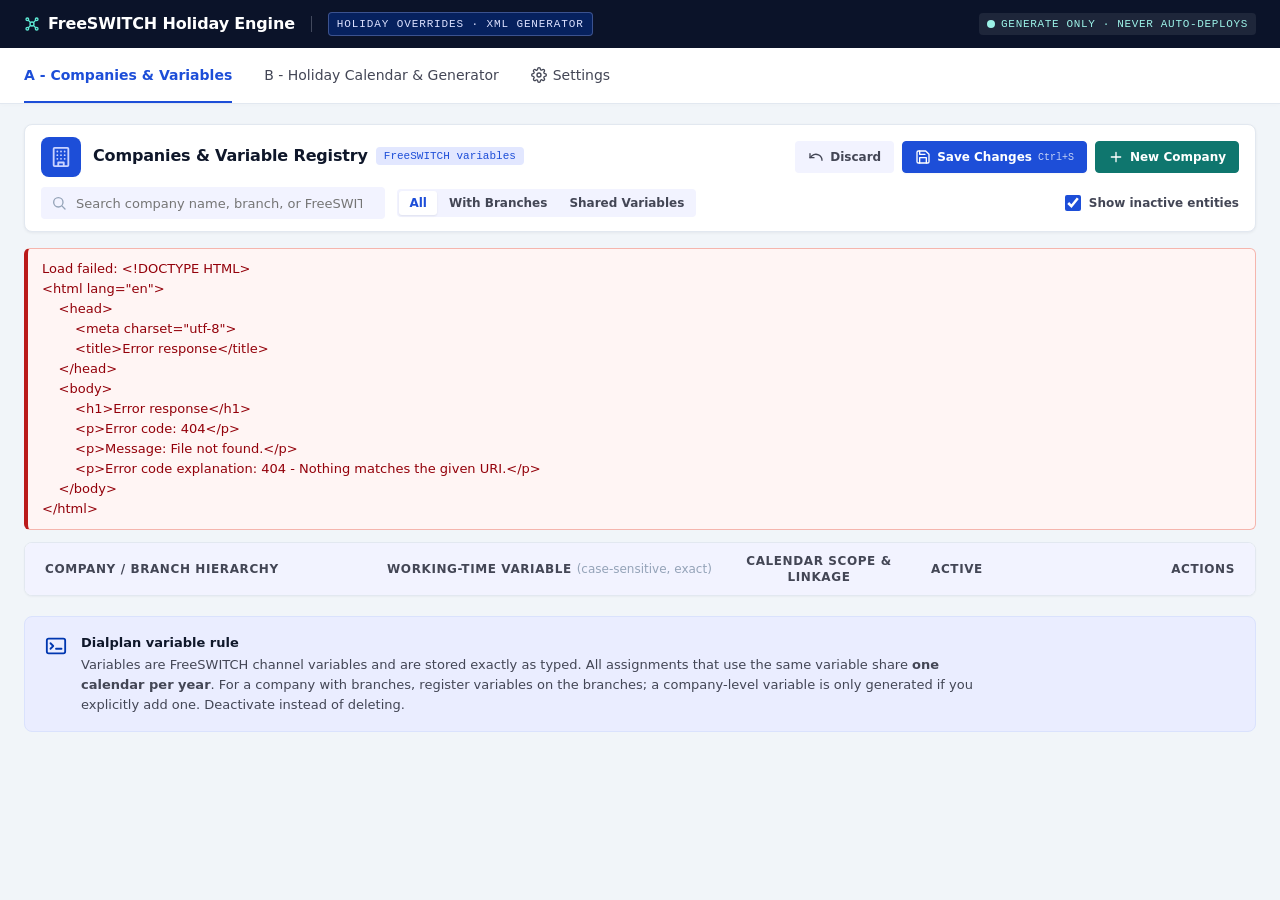
==== commit c073a087: "Calendar report: choose all or specific companies The Calendar Report (PDF) button now opens a dialo" ====
--- a/web/index.html
+++ b/web/index.html
@@ -228,7 +228,7 @@
         <button id="bPreview" class="btn dark"><svg class="i"><use href="#i-eye"/></svg>Preview XML</button>
         <button id="bCopyXml" class="btn dark"><svg class="i"><use href="#i-copy"/></svg>Copy XML</button>
         <button id="bDownload" class="btn primary"><svg class="i"><use href="#i-download"/></svg>Download .xml</button>
-        <button id="bReport" class="btn dark" title="PDF of every company, its variables and saved holidays for this year — for checking before deployment"><svg class="i"><use href="#i-file"/></svg>Calendar Report (PDF)</button>
+        <button id="bReport" class="btn dark" title="PDF of all or selected companies, their variables and saved holidays for this year — for checking before deployment"><svg class="i"><use href="#i-file"/></svg>Calendar Report (PDF)</button>
       </div>
     </div>
     <div class="xc-note"><svg class="i"><use href="#i-alert"/></svg>
@@ -288,6 +288,25 @@
   </form>
 </dialog>
 
+<dialog id="dlgReport">
+  <form method="dialog">
+    <div class="dlg-head"><svg class="i"><use href="#i-file"/></svg><h3 id="rTitle">Calendar Report (PDF)</h3></div>
+    <p class="hint">Choose the companies to include. The report uses <b>saved</b> data only; the summary page covers the chosen companies.</p>
+    <div class="rpt-scope">
+      <label class="check"><input type="radio" name="rScope" id="rAll" value="all" checked> All companies</label>
+      <label class="check"><input type="radio" name="rScope" id="rSome" value="some"> Specific companies</label>
+    </div>
+    <div class="rpt-tools hidden" id="rTools">
+      <input id="rFilter" placeholder="Filter companies…">
+      <button id="rCheckAll" type="button" class="btn soft">Select all</button>
+      <button id="rCheckNone" type="button" class="btn soft">Clear</button>
+    </div>
+    <div id="rList" class="varlist hidden"></div>
+    <div id="rInfo" class="msg"></div>
+    <div class="dlgbtns"><button value="cancel" class="btn soft">Cancel</button><button id="rOpen" type="button" class="btn primary"><svg class="i"><use href="#i-file"/></svg>Open PDF</button></div>
+  </form>
+</dialog>
+
 <dialog id="dlgDocs" class="wide-dlg">
   <form method="dialog">
     <div class="dlg-head"><svg class="i"><use href="#i-file"/></svg><h3 id="dTitle">Holiday announcements</h3></div>
--- a/web/style.css
+++ b/web/style.css
@@ -344,6 +344,10 @@
 .dlgbtns { display: flex; gap: 8px; justify-content: flex-end; margin-top: 6px; padding-top: 12px; border-top: 1px solid var(--line); }
 .varlist { max-height: 220px; overflow: auto; border: 1px solid var(--line); border-radius: var(--r-md); padding: 8px 10px; display: flex; flex-direction: column; gap: 4px; background: var(--panel-2); }
 .varlist label { display: flex; align-items: center; gap: 8px; font: 500 12px var(--mono); }
+.rpt-scope { display: flex; gap: 18px; flex-wrap: wrap; }
+.rpt-tools { display: flex; gap: 8px; align-items: center; }
+.rpt-tools input { flex: 1; min-width: 0; }
+#rList label .muted { color: var(--muted); font-weight: 400; }
 table.small { border-collapse: collapse; width: 100%; font-size: 12px; margin-top: 8px; }
 table.small td, table.small th { border: 1px solid var(--line); padding: 4px 8px; text-align: left; vertical-align: top; }
 table.small th { background: var(--panel-3); font: 600 11px var(--font); text-transform: uppercase; letter-spacing: .04em; color: #434655; }
